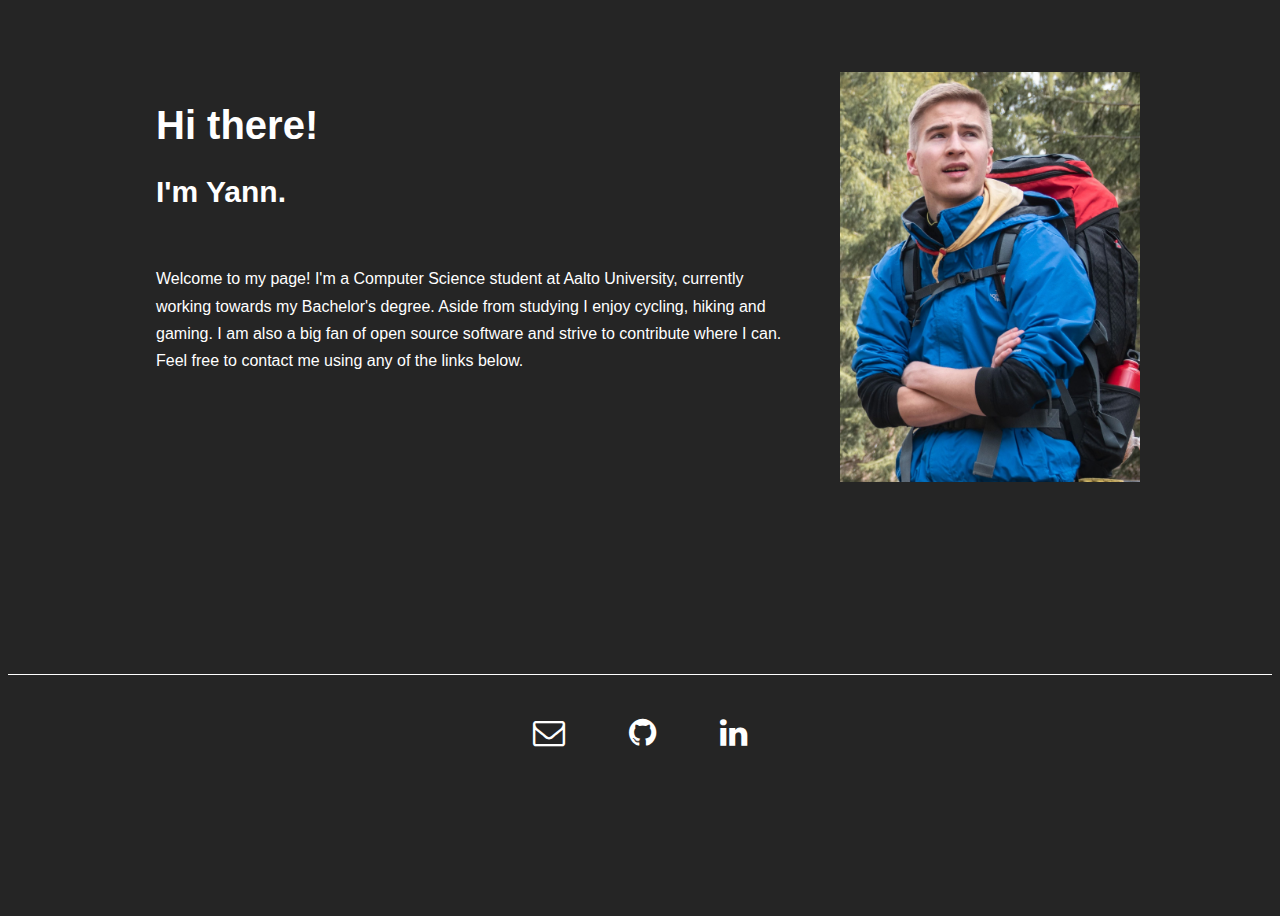
==== index.html @ 641b80f3 "Initial commit" ====
<!DOCTYPE html>
<html lang="en">
  <head>
    <meta charset="utf-8" />
    <meta name="viewport" content="width=device-width, initial-scale=1.0" />
    <link
      rel="stylesheet"
      href="https://stackpath.bootstrapcdn.com/font-awesome/4.7.0/css/font-awesome.min.css"
    />
    <link rel="stylesheet" href="style.css" />
    <title>Yann Jorelle</title>
  </head>

  <body>
    <div class="container">
      <div class="info">
        <header>
          <h1>Hi there!</h1>
          <h2>I'm Yann.</h2>
        </header>
        <p>
          Welcome to my page! I'm a Computer Science student at Aalto
          University, currently working towards my Bachelor's degree. Aside from
          studying I enjoy cycling, hiking and gaming. I am also a big fan of
          open source software and strive to contribute where I can. Feel free
          to contact me using any of the links below.
        </p>
      </div>
      <img class="pic" src="me.jpg" alt="Picture of me." />
    </div>

    <footer>
      <div class="buttons">
        <a class="button" href="mailto:yannjorelle@protonmail.com">
          <i class="fa fa-envelope-o"></i>
        </a>
        <a class="button" href="https://github.com/yannjor">
          <i class="fa fa-github"></i>
        </a>
        <a class="button" href="https://www.linkedin.com/in/yann-jorelle/">
          <i class="fa fa-linkedin"></i>
        </a>
      </div>
    </footer>
  </body>
</html>
---- style.css ----
body {
  font-family: Roboto, sans-serif;
  background-color: rgb(37, 37, 37);
  color: white;
  min-height: 100vh;
}

.container {
  width: 100%;
}

.info {
  padding: 30px;
}

.info header {
  font-size: 20px;
  padding-bottom: 1rem;
}

.info p {
  line-height: 1.7;
}

.pic {
  display: block;
  margin: 0 auto;
  border-radius: 15px;
  width: 75%;
  padding-bottom: 1rem;
}

footer {
  border-top: 1px solid;
  padding-top: 1rem;
  padding-bottom: 1rem;
}

.buttons {
  display: flex;
  justify-content: center;
  gap: 3rem;
  padding-top: 1rem;
}

.button {
  padding: 0.5rem;
  color: inherit;
  font-size: large;
  border-radius: 10px;
}

.button:hover {
  background-color: rgb(119, 119, 119);
}

@media only screen and (min-width: 750px) {
  .container {
    width: 80%;
    margin: 0 auto;
  }

  .info {
    padding: 20px;
  }

  .pic {
    width: 50%;
    display: block;
    margin: 0 auto;
    padding-top: 1rem;
    padding-bottom: 2rem;
  }
}

@media only screen and (min-width: 1100px) {
  .container {
    padding-top: 3rem;
    padding-bottom: 10rem;
    display: flex;
    width: 1000px;
    gap: 2rem;
  }

  .info {
    padding-left: 1rem;
    width: 700px;
  }

  .pic {
    width: 300px;
  }

  .button {
    font-size: xx-large;
  }
}
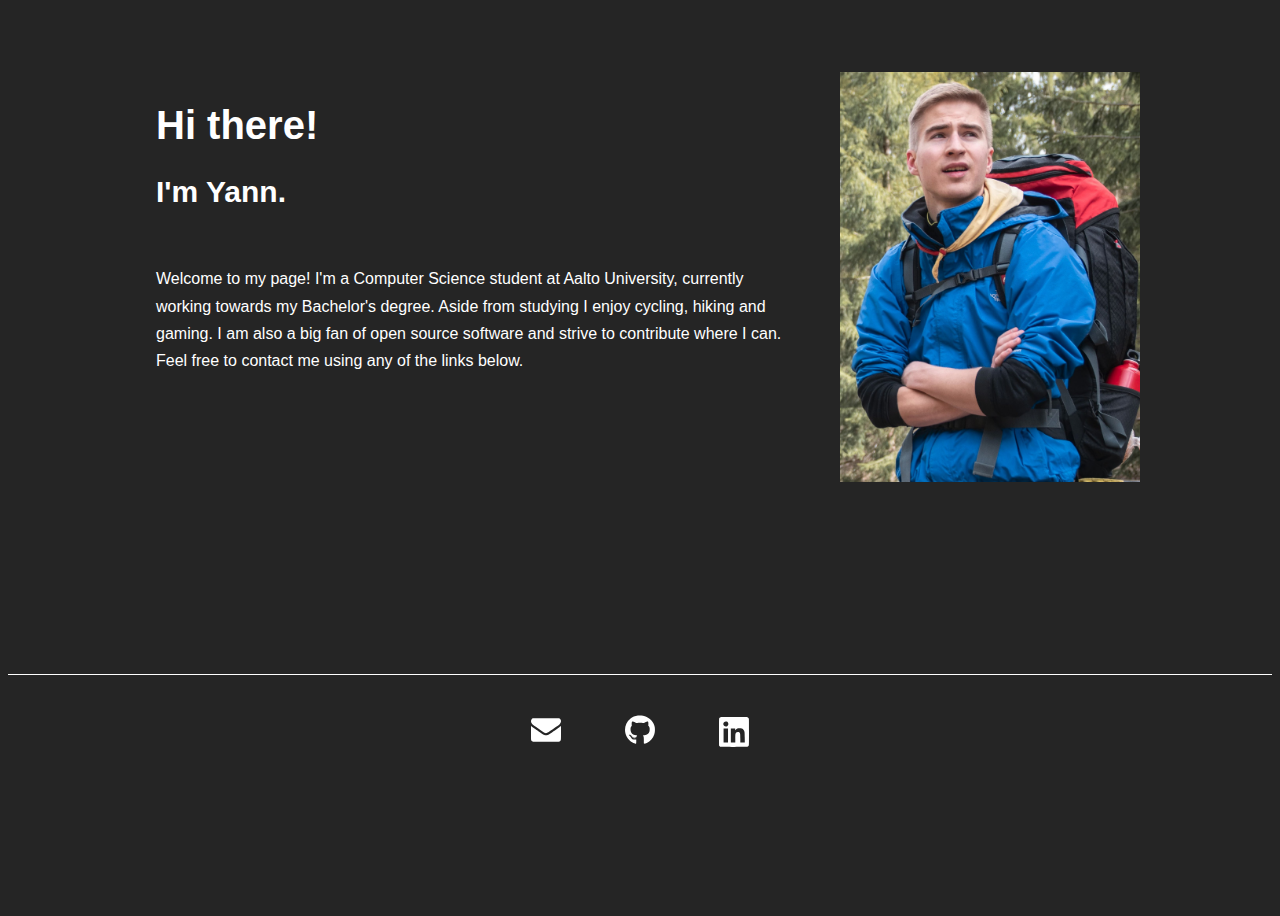
==== commit f3258aab: "Add svgs and 404 page" ====
--- a/index.html
+++ b/index.html
@@ -3,10 +3,7 @@
   <head>
     <meta charset="utf-8" />
     <meta name="viewport" content="width=device-width, initial-scale=1.0" />
-    <link
-      rel="stylesheet"
-      href="https://stackpath.bootstrapcdn.com/font-awesome/4.7.0/css/font-awesome.min.css"
-    />
+    <meta name="author" content="Yann Jorelle" />
     <link rel="stylesheet" href="style.css" />
     <title>Yann Jorelle</title>
   </head>
@@ -26,19 +23,19 @@
           to contact me using any of the links below.
         </p>
       </div>
-      <img class="pic" src="me.jpg" alt="Picture of me." />
+      <img class="pic" src="img/me.jpg" alt="Picture of me." />
     </div>
 
     <footer>
       <div class="buttons">
         <a class="button" href="mailto:yannjorelle@protonmail.com">
-          <i class="fa fa-envelope-o"></i>
+          <img class="icon" src="img/envelope.svg" />
         </a>
         <a class="button" href="https://github.com/yannjor">
-          <i class="fa fa-github"></i>
+          <img class="icon" src="img/github.svg" />
         </a>
         <a class="button" href="https://www.linkedin.com/in/yann-jorelle/">
-          <i class="fa fa-linkedin"></i>
+          <img class="icon" src="img/linkedin.svg" />
         </a>
       </div>
     </footer>
--- a/style.css
+++ b/style.css
@@ -46,12 +46,16 @@
 .button {
   padding: 0.5rem;
   color: inherit;
-  font-size: large;
   border-radius: 10px;
+  filter: invert(1);
+}
+
+.icon {
+  width: 30px;
 }
 
 .button:hover {
-  background-color: rgb(119, 119, 119);
+  background-color: rgb(209, 209, 209);
 }
 
 @media only screen and (min-width: 750px) {
@@ -95,3 +99,23 @@
     font-size: xx-large;
   }
 }
+
+/* 404 page */
+
+.error {
+  margin-top: 5rem;
+  text-align: center;
+}
+
+.error h1 {
+  font-size: 60px;
+}
+
+.error a {
+  color: rgb(98, 128, 73);
+  text-decoration: none;
+}
+
+.error a:hover {
+  color: rgb(126, 125, 125);
+}
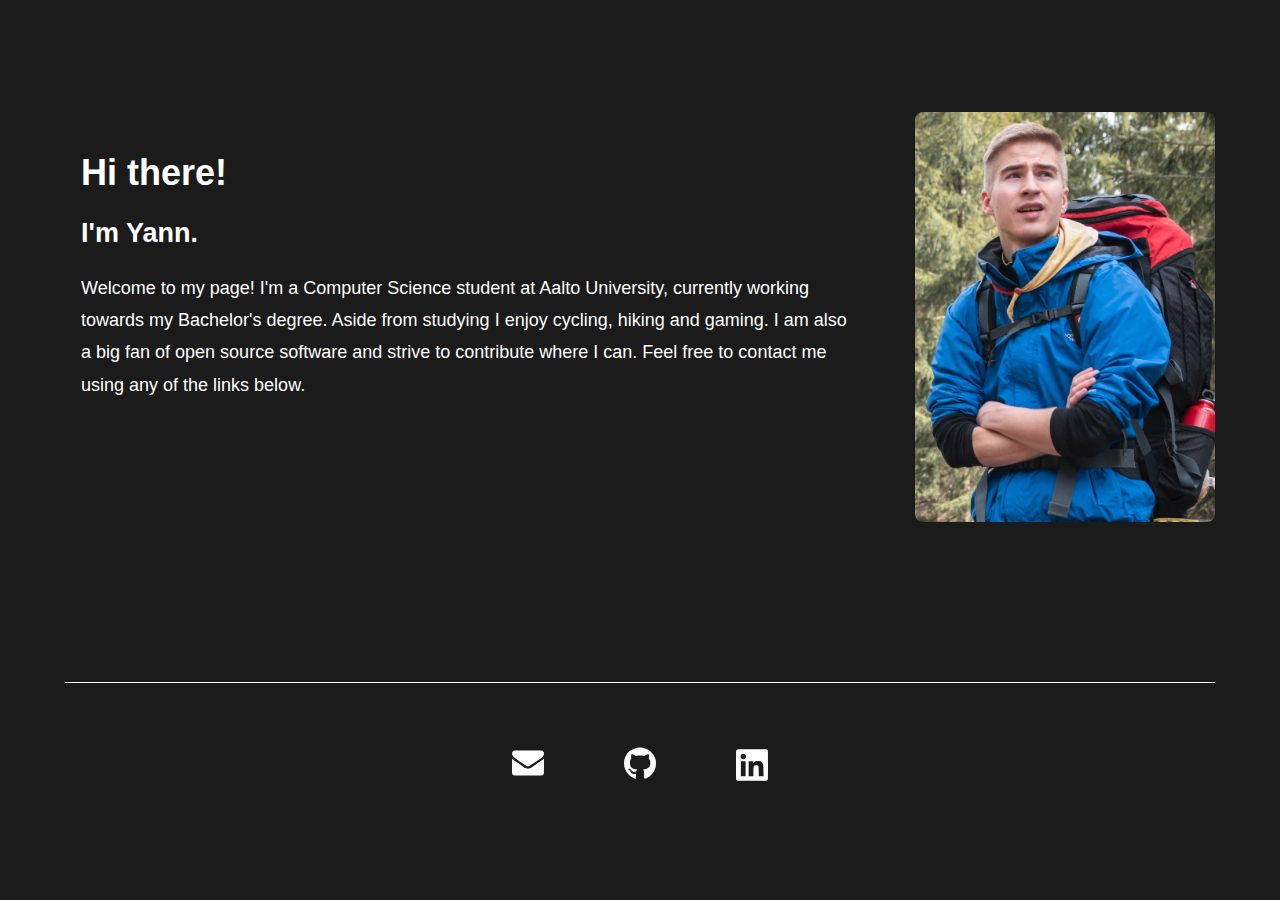
==== commit 85f18eb5: "CSS fixes" ====
--- a/index.html
+++ b/index.html
@@ -10,34 +10,34 @@
 
   <body>
     <div class="container">
-      <div class="info">
-        <header>
+      <div class="main">
+        <div class="info">
           <h1>Hi there!</h1>
           <h2>I'm Yann.</h2>
-        </header>
-        <p>
-          Welcome to my page! I'm a Computer Science student at Aalto
-          University, currently working towards my Bachelor's degree. Aside from
-          studying I enjoy cycling, hiking and gaming. I am also a big fan of
-          open source software and strive to contribute where I can. Feel free
-          to contact me using any of the links below.
-        </p>
+          <p>
+            Welcome to my page! I'm a Computer Science student at Aalto
+            University, currently working towards my Bachelor's degree. Aside
+            from studying I enjoy cycling, hiking and gaming. I am also a big
+            fan of open source software and strive to contribute where I can.
+            Feel free to contact me using any of the links below.
+          </p>
+        </div>
+        <img class="pic" src="img/me.jpg" alt="Picture of me." />
       </div>
-      <img class="pic" src="img/me.jpg" alt="Picture of me." />
+
+      <div class="footer">
+        <div class="links">
+          <a class="link" href="mailto:yannjorelle@protonmail.com">
+            <img class="icon" src="img/envelope.svg" />
+          </a>
+          <a class="link" href="https://github.com/yannjor">
+            <img class="icon" src="img/github.svg" />
+          </a>
+          <a class="link" href="https://www.linkedin.com/in/yann-jorelle/">
+            <img class="icon" src="img/linkedin.svg" />
+          </a>
+        </div>
+      </div>
     </div>
-
-    <footer>
-      <div class="buttons">
-        <a class="button" href="mailto:yannjorelle@protonmail.com">
-          <img class="icon" src="img/envelope.svg" />
-        </a>
-        <a class="button" href="https://github.com/yannjor">
-          <img class="icon" src="img/github.svg" />
-        </a>
-        <a class="button" href="https://www.linkedin.com/in/yann-jorelle/">
-          <img class="icon" src="img/linkedin.svg" />
-        </a>
-      </div>
-    </footer>
   </body>
 </html>
--- a/style.css
+++ b/style.css
@@ -1,102 +1,80 @@
 body {
   font-family: Roboto, sans-serif;
-  background-color: rgb(37, 37, 37);
+  background-color: rgb(27, 27, 27);
   color: white;
-  min-height: 100vh;
 }
 
 .container {
-  width: 100%;
+  width: 90%;
+  margin: 0 auto;
+}
+
+.main {
+  margin-bottom: 3rem;
 }
 
 .info {
-  padding: 30px;
-}
-
-.info header {
-  font-size: 20px;
-  padding-bottom: 1rem;
+  padding: 1rem;
 }
 
 .info p {
-  line-height: 1.7;
+  line-height: 1.8;
 }
 
 .pic {
   display: block;
   margin: 0 auto;
-  border-radius: 15px;
-  width: 75%;
-  padding-bottom: 1rem;
+  border-radius: 0.5rem;
+  width: 300px;
 }
 
-footer {
-  border-top: 1px solid;
-  padding-top: 1rem;
-  padding-bottom: 1rem;
+.footer {
+  border-top: 1.5px solid;
 }
 
-.buttons {
+.links {
   display: flex;
   justify-content: center;
-  gap: 3rem;
-  padding-top: 1rem;
+  gap: 1rem;
+  padding-top: 2rem;
 }
 
-.button {
-  padding: 0.5rem;
+.link {
+  padding: 1rem;
   color: inherit;
-  border-radius: 10px;
   filter: invert(1);
 }
 
 .icon {
-  width: 30px;
+  border-radius: 0.5rem;
+  padding: 1rem;
+  width: 2rem;
 }
 
-.button:hover {
+.icon:hover {
   background-color: rgb(209, 209, 209);
 }
 
-@media only screen and (min-width: 750px) {
+@media only screen and (min-width: 992px) {
   .container {
-    width: 80%;
-    margin: 0 auto;
+    width: 900px;
   }
 
-  .info {
-    padding: 20px;
-  }
-
-  .pic {
-    width: 50%;
-    display: block;
-    margin: 0 auto;
-    padding-top: 1rem;
-    padding-bottom: 2rem;
+  .main {
+    margin: 7rem 0 10rem 0;
+    display: flex;
+    justify-content: center;
+    gap: 2rem;
   }
 }
 
-@media only screen and (min-width: 1100px) {
+@media only screen and (min-width: 1200px) {
   .container {
-    padding-top: 3rem;
-    padding-bottom: 10rem;
-    display: flex;
-    width: 1000px;
-    gap: 2rem;
+    width: 1150px;
   }
-
-  .info {
-    padding-left: 1rem;
-    width: 700px;
-  }
-
-  .pic {
-    width: 300px;
-  }
-
-  .button {
-    font-size: xx-large;
+  .main {
+    font-size: large;
+    gap: 3rem;
   }
 }
 
